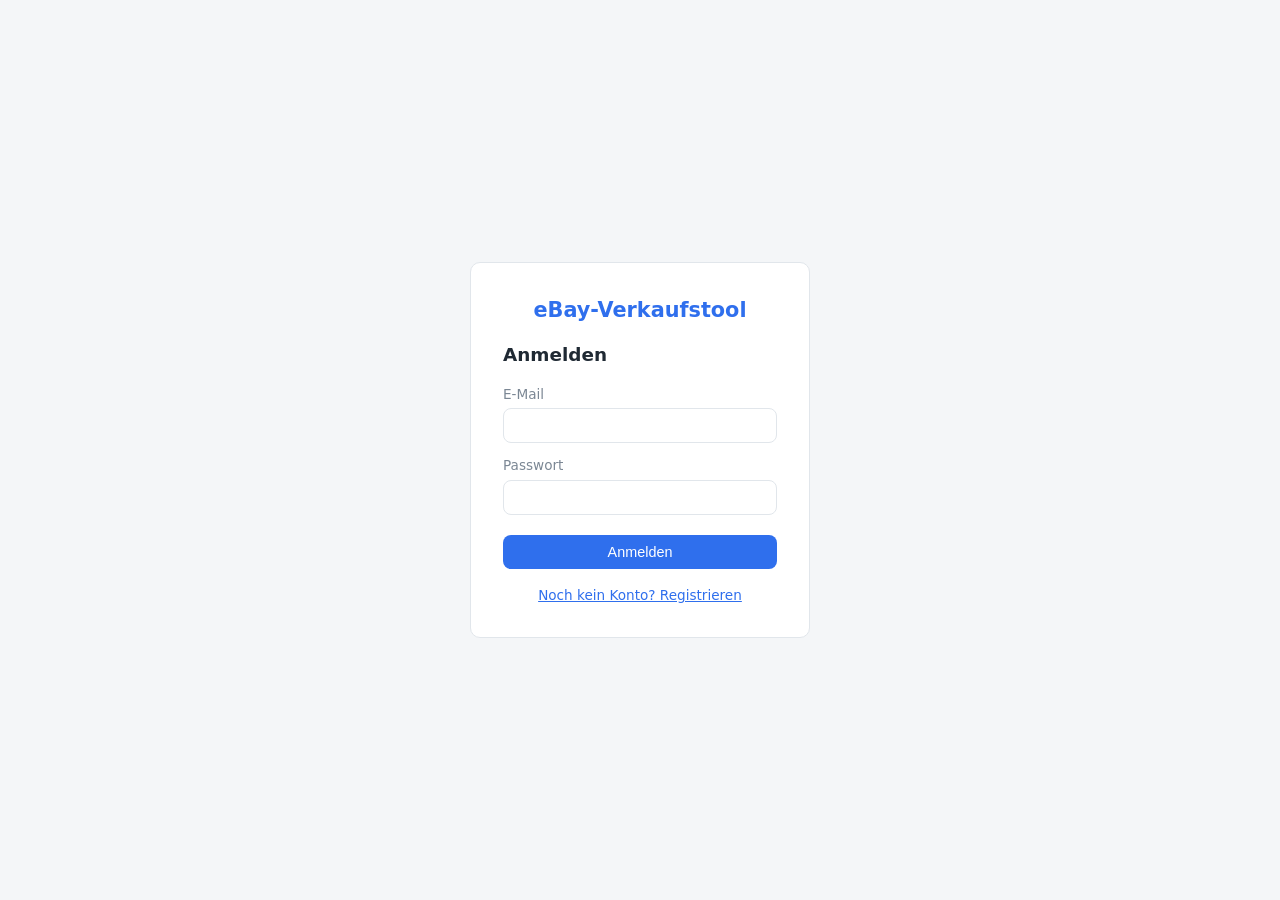
==== frontend/dashboard.html @ 770752c8 "add frontend" ====
<!DOCTYPE html>
<html lang="de">
<head>
  <meta charset="UTF-8" />
  <meta name="viewport" content="width=device-width, initial-scale=1.0" />
  <title>Dashboard – eBay-Tool</title>
  <link rel="stylesheet" href="css/style.css" />
</head>
<body>
  <header id="nav"></header>
  <main class="page">
    <h1>Dashboard</h1>
    <div id="message" class="message" style="display:none"></div>

    <section class="tiles" id="pl-tiles"></section>

    <section class="card">
      <h2>Steuer-Rücklage</h2>
      <label class="inline">Rücklagensatz (%)
        <input type="number" step="0.01" id="reserve-rate" />
        <button id="save-reserve">Speichern</button>
      </label>
      <p class="hint">Schätzung zur Orientierung – keine Buchhaltung (GoBD).</p>
    </section>

    <section class="card">
      <h2>Monatsumsatz <span id="year-label"></span></h2>
      <div id="monthly-chart" class="bar-chart"></div>
    </section>

    <section class="card">
      <div class="card-head">
        <h2>Ziele</h2>
        <button id="new-goal-btn" class="secondary">+ Ziel</button>
      </div>
      <form id="goal-form" class="form-grid" style="display:none">
        <label>Titel<input type="text" id="g-title" required /></label>
        <label>Zielbetrag (€)<input type="number" step="0.01" id="g-target" required /></label>
        <label>Metrik
          <select id="g-metric">
            <option value="revenue">Umsatz</option>
            <option value="profit">Gewinn</option>
          </select>
        </label>
        <label>Periode
          <select id="g-period">
            <option value="monthly">Monatlich</option>
            <option value="yearly" selected>Jährlich</option>
            <option value="total">Gesamt</option>
          </select>
        </label>
        <label>Start<input type="date" id="g-start" required /></label>
        <label>Ende (optional)<input type="date" id="g-end" /></label>
        <div class="form-actions full">
          <button type="submit">Speichern</button>
          <button type="button" id="cancel-goal" class="secondary">Abbrechen</button>
        </div>
      </form>
      <div id="goals"></div>
    </section>
  </main>

  <script src="js/config.js"></script>
  <script src="js/api.js"></script>
  <script src="js/auth.js"></script>
  <script src="js/ui.js"></script>
  <script src="js/finance.js"></script>
</body>
</html>
---- frontend/css/style.css ----
:root {
  --bg: #f4f6f8;
  --card: #ffffff;
  --ink: #1f2933;
  --muted: #7b8794;
  --line: #e1e6eb;
  --accent: #2f6fed;
  --accent-dark: #1f52c4;
  --danger: #d64545;
  --ok: #2f9e44;
  --radius: 10px;
}

* { box-sizing: border-box; }

body {
  margin: 0;
  font-family: "Segoe UI", system-ui, sans-serif;
  background: var(--bg);
  color: var(--ink);
  line-height: 1.5;
}

/* Navigation */
#nav { background: var(--card); border-bottom: 1px solid var(--line); }
.nav-inner {
  max-width: 1040px;
  margin: 0 auto;
  display: flex;
  align-items: center;
  gap: 24px;
  padding: 12px 20px;
}
.brand { font-weight: 700; color: var(--accent); }
.nav-links { display: flex; gap: 18px; flex: 1; }
.nav-links a { text-decoration: none; color: var(--muted); font-weight: 500; }
.nav-links a.active, .nav-links a:hover { color: var(--ink); }

/* Layout */
.page { max-width: 1040px; margin: 24px auto; padding: 0 20px; }
.page-head { display: flex; align-items: center; justify-content: space-between; margin-bottom: 16px; }
h1 { font-size: 1.6rem; margin: 0; }
h2 { font-size: 1.15rem; }

/* Cards */
.card {
  background: var(--card);
  border: 1px solid var(--line);
  border-radius: var(--radius);
  padding: 20px;
  margin-bottom: 20px;
}
.card-head { display: flex; align-items: center; justify-content: space-between; }
.hint { color: var(--muted); font-size: 0.85rem; }

/* Buttons */
button {
  background: var(--accent);
  color: #fff;
  border: none;
  border-radius: 8px;
  padding: 9px 16px;
  font-size: 0.9rem;
  cursor: pointer;
}
button:hover { background: var(--accent-dark); }
button.secondary { background: #e6ebf1; color: var(--ink); }
button.secondary:hover { background: #d6dee7; }
.link-btn { background: none; color: var(--accent); padding: 4px 6px; }
.link-btn:hover { background: none; text-decoration: underline; }
.link-btn.danger { color: var(--danger); }

/* Forms */
label { display: block; margin-bottom: 12px; font-size: 0.85rem; color: var(--muted); }
input, select, textarea {
  display: block;
  width: 100%;
  margin-top: 4px;
  padding: 8px 10px;
  border: 1px solid var(--line);
  border-radius: 8px;
  font-size: 0.95rem;
  color: var(--ink);
  background: #fff;
}
.form-grid { display: grid; grid-template-columns: 1fr 1fr; gap: 0 18px; }
.form-grid .full { grid-column: 1 / -1; }
.form-actions { display: flex; gap: 10px; margin-top: 8px; }
label.inline { display: flex; align-items: center; gap: 10px; }
label.inline input { width: 120px; margin-top: 0; }

/* Tables */
.data-table { width: 100%; border-collapse: collapse; background: var(--card); border-radius: var(--radius); overflow: hidden; border: 1px solid var(--line); }
.data-table th, .data-table td { text-align: left; padding: 10px 12px; border-bottom: 1px solid var(--line); font-size: 0.9rem; }
.data-table th { background: #fafbfc; color: var(--muted); font-weight: 600; }
.data-table tr:last-child td { border-bottom: none; }
.actions { display: flex; gap: 6px; }
.empty { text-align: center; color: var(--muted); padding: 20px; }

/* Order item rows */
.item-row { display: grid; grid-template-columns: 2fr 1fr 80px 40px; gap: 8px; margin-bottom: 8px; align-items: center; }
.item-row input, .item-row select { margin-top: 0; }

/* Messages */
.message { padding: 10px 14px; border-radius: 8px; margin-bottom: 16px; font-size: 0.9rem; }
.message.error { background: #fdecec; color: var(--danger); }
.message.success { background: #e8f6ec; color: var(--ok); }

/* Dashboard tiles */
.tiles { display: grid; grid-template-columns: repeat(4, 1fr); gap: 16px; margin-bottom: 20px; }
.tile { background: var(--card); border: 1px solid var(--line); border-radius: var(--radius); padding: 16px; }
.tile-label { display: block; color: var(--muted); font-size: 0.8rem; }
.tile-value { display: block; font-size: 1.4rem; font-weight: 700; margin-top: 4px; }

/* Bar chart */
.bar-chart { display: flex; align-items: flex-end; gap: 8px; height: 180px; padding-top: 10px; }
.bar-col { flex: 1; display: flex; flex-direction: column; align-items: center; justify-content: flex-end; height: 100%; }
.bar { width: 60%; background: var(--accent); border-radius: 4px 4px 0 0; min-height: 2px; transition: height 0.2s; }
.bar-label { font-size: 0.72rem; color: var(--muted); margin-top: 6px; }

/* Goals */
.goal { margin-bottom: 16px; }
.goal-head { display: flex; justify-content: space-between; font-size: 0.9rem; margin-bottom: 6px; }
.progress { background: #edf1f5; border-radius: 6px; height: 12px; overflow: hidden; }
.progress-bar { background: var(--ok); height: 100%; }
.goal-percent { font-size: 0.78rem; color: var(--muted); }

/* Auth page */
.auth-body { display: flex; align-items: center; justify-content: center; min-height: 100vh; }
.auth-card { background: var(--card); border: 1px solid var(--line); border-radius: var(--radius); padding: 32px; width: 340px; }
.auth-card h1 { font-size: 1.3rem; text-align: center; color: var(--accent); margin-top: 0; }
.auth-card button { width: 100%; margin-top: 8px; }
.toggle { text-align: center; margin: 16px 0 0; font-size: 0.85rem; }
.toggle a { color: var(--accent); }

@media (max-width: 720px) {
  .form-grid, .tiles { grid-template-columns: 1fr; }
  .nav-inner { flex-wrap: wrap; gap: 12px; }
}
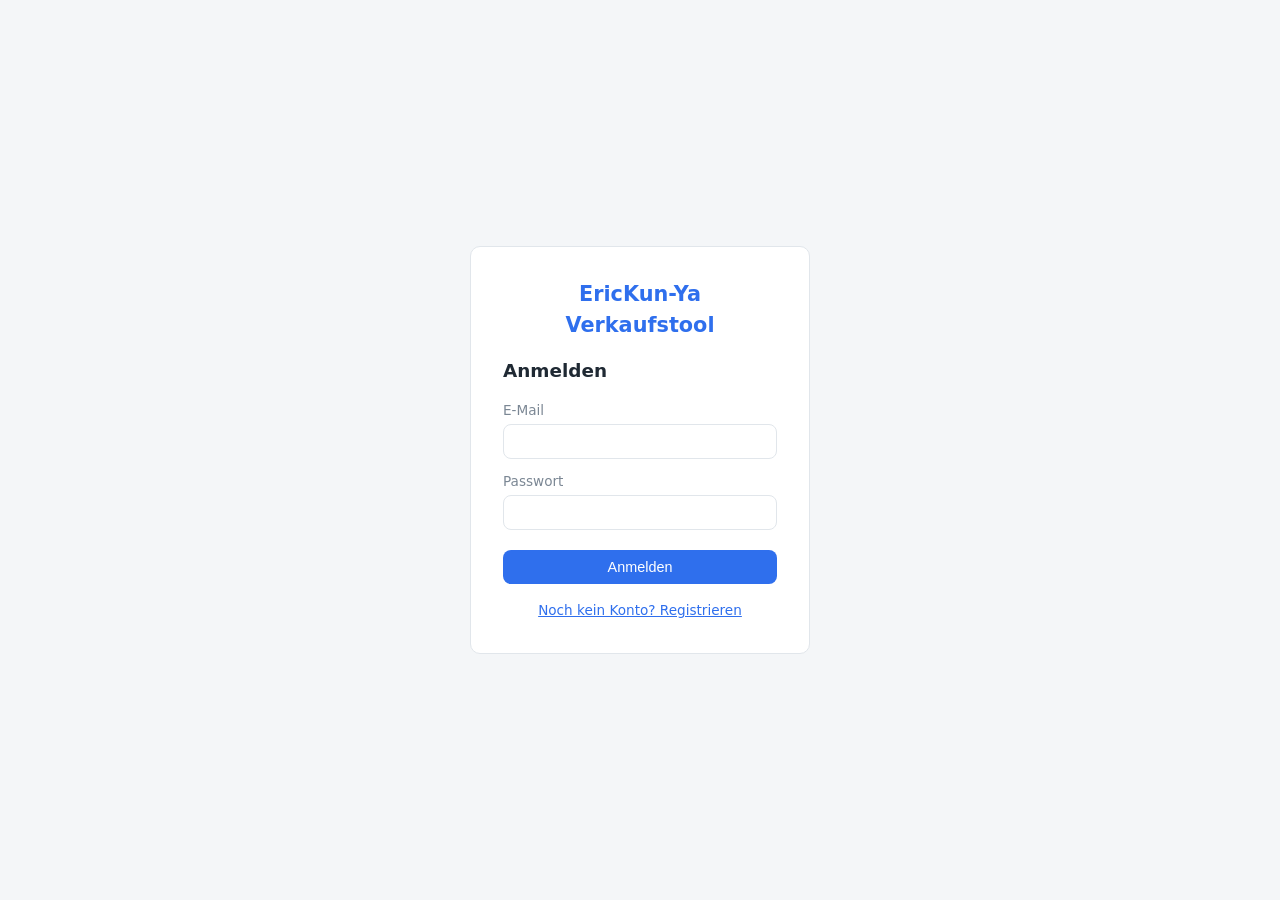
==== commit 5b031bbe: "fix: update titles in HTML files to reflect correct branding and improve consistency" ====
--- a/frontend/dashboard.html
+++ b/frontend/dashboard.html
@@ -1,11 +1,13 @@
 <!DOCTYPE html>
 <html lang="de">
+
 <head>
   <meta charset="UTF-8" />
   <meta name="viewport" content="width=device-width, initial-scale=1.0" />
-  <title>Dashboard – eBay-Tool</title>
+  <title>Dashboard – EricKun-Ya</title>
   <link rel="stylesheet" href="css/style.css" />
 </head>
+
 <body>
   <header id="nav"></header>
   <main class="page">
@@ -66,4 +68,5 @@
   <script src="js/ui.js"></script>
   <script src="js/finance.js"></script>
 </body>
-</html>
+
+</html>
--- a/frontend/css/style.css
+++ b/frontend/css/style.css
@@ -133,6 +133,16 @@
 .toggle { text-align: center; margin: 16px 0 0; font-size: 0.85rem; }
 .toggle a { color: var(--accent); }
 
+/* Product images */
+.thumb { width: 44px; height: 44px; object-fit: cover; border-radius: 6px; }
+.no-thumb { color: var(--muted); }
+.image-section { border-top: 1px solid var(--line); margin-top: 16px; padding-top: 16px; }
+.gallery { display: flex; flex-wrap: wrap; gap: 10px; margin: 10px 0; }
+.gallery-item { position: relative; }
+.gallery-item img { width: 80px; height: 80px; object-fit: cover; border-radius: 8px; border: 1px solid var(--line); }
+.img-del { position: absolute; top: -6px; right: -6px; width: 22px; height: 22px; padding: 0; border-radius: 50%; background: var(--danger); font-size: 0.8rem; line-height: 1; }
+.img-del:hover { background: #b83232; }
+
 @media (max-width: 720px) {
   .form-grid, .tiles { grid-template-columns: 1fr; }
   .nav-inner { flex-wrap: wrap; gap: 12px; }
